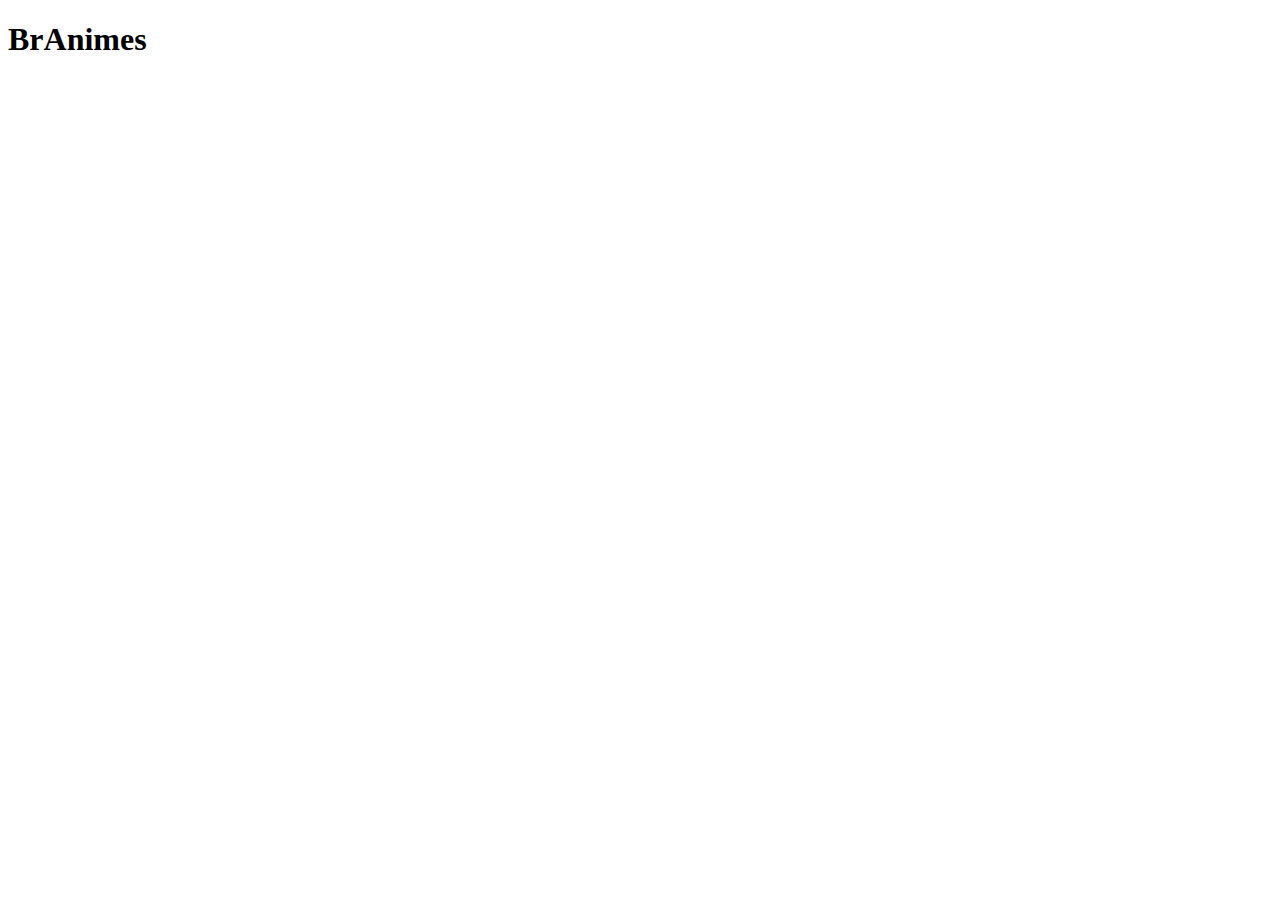
==== index.html @ fcfcb7d0 "Estrutura Básica" ====
<!DOCTYPE html>
<html>
<head>
    <meta charset="UTF-8">
    <meta name="viewport" content="width=device-width, initial-scale=1.0">
    <title>Document</title>
</head>
<body>

    <h1>BrAnimes</h1>
    
</body>
</html>
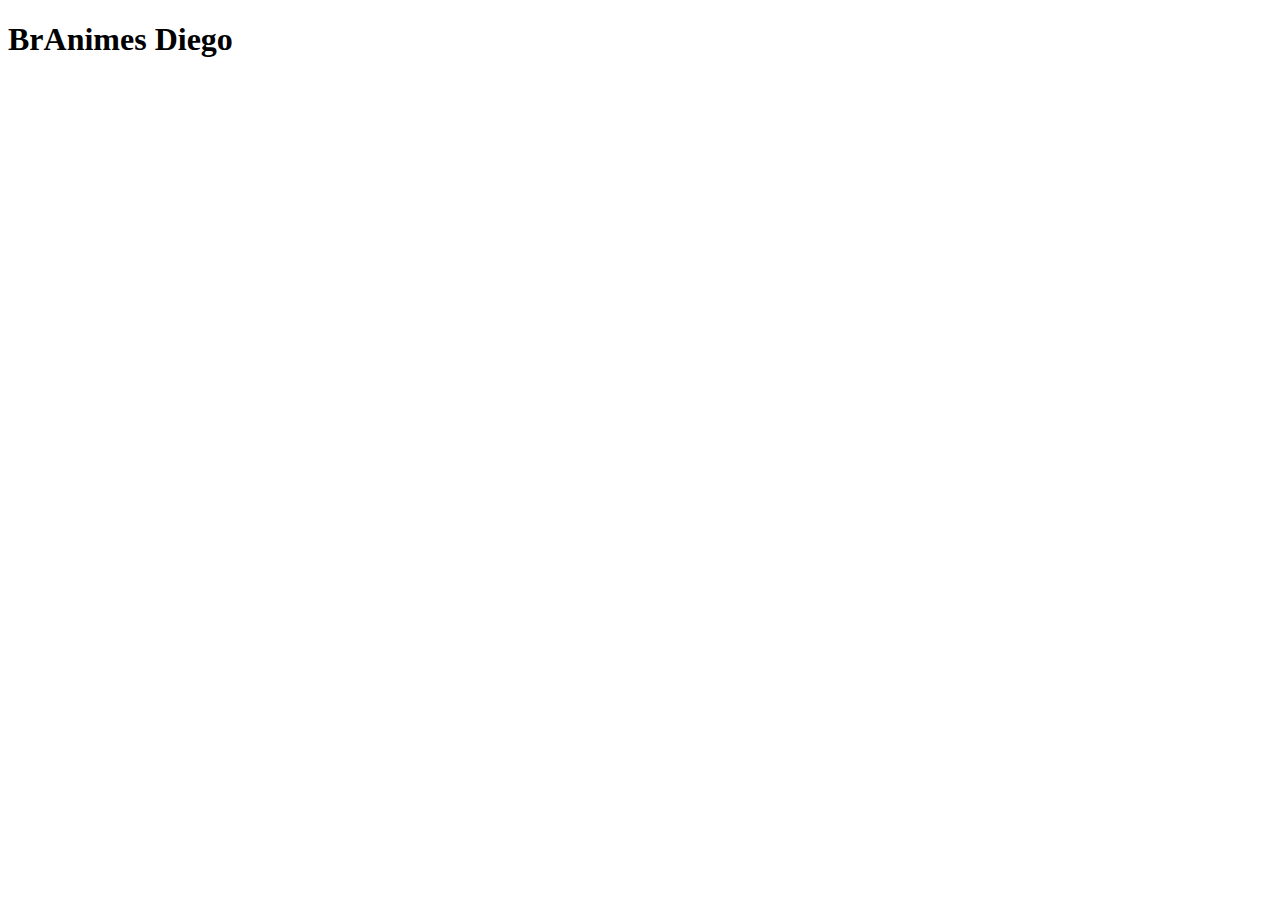
==== commit bc6bf646: "Alterei o titulo" ====
--- a/index.html
+++ b/index.html
@@ -7,7 +7,7 @@
 </head>
 <body>
 
-    <h1>BrAnimes</h1>
+    <h1>BrAnimes Diego</h1>
     
 </body>
 </html>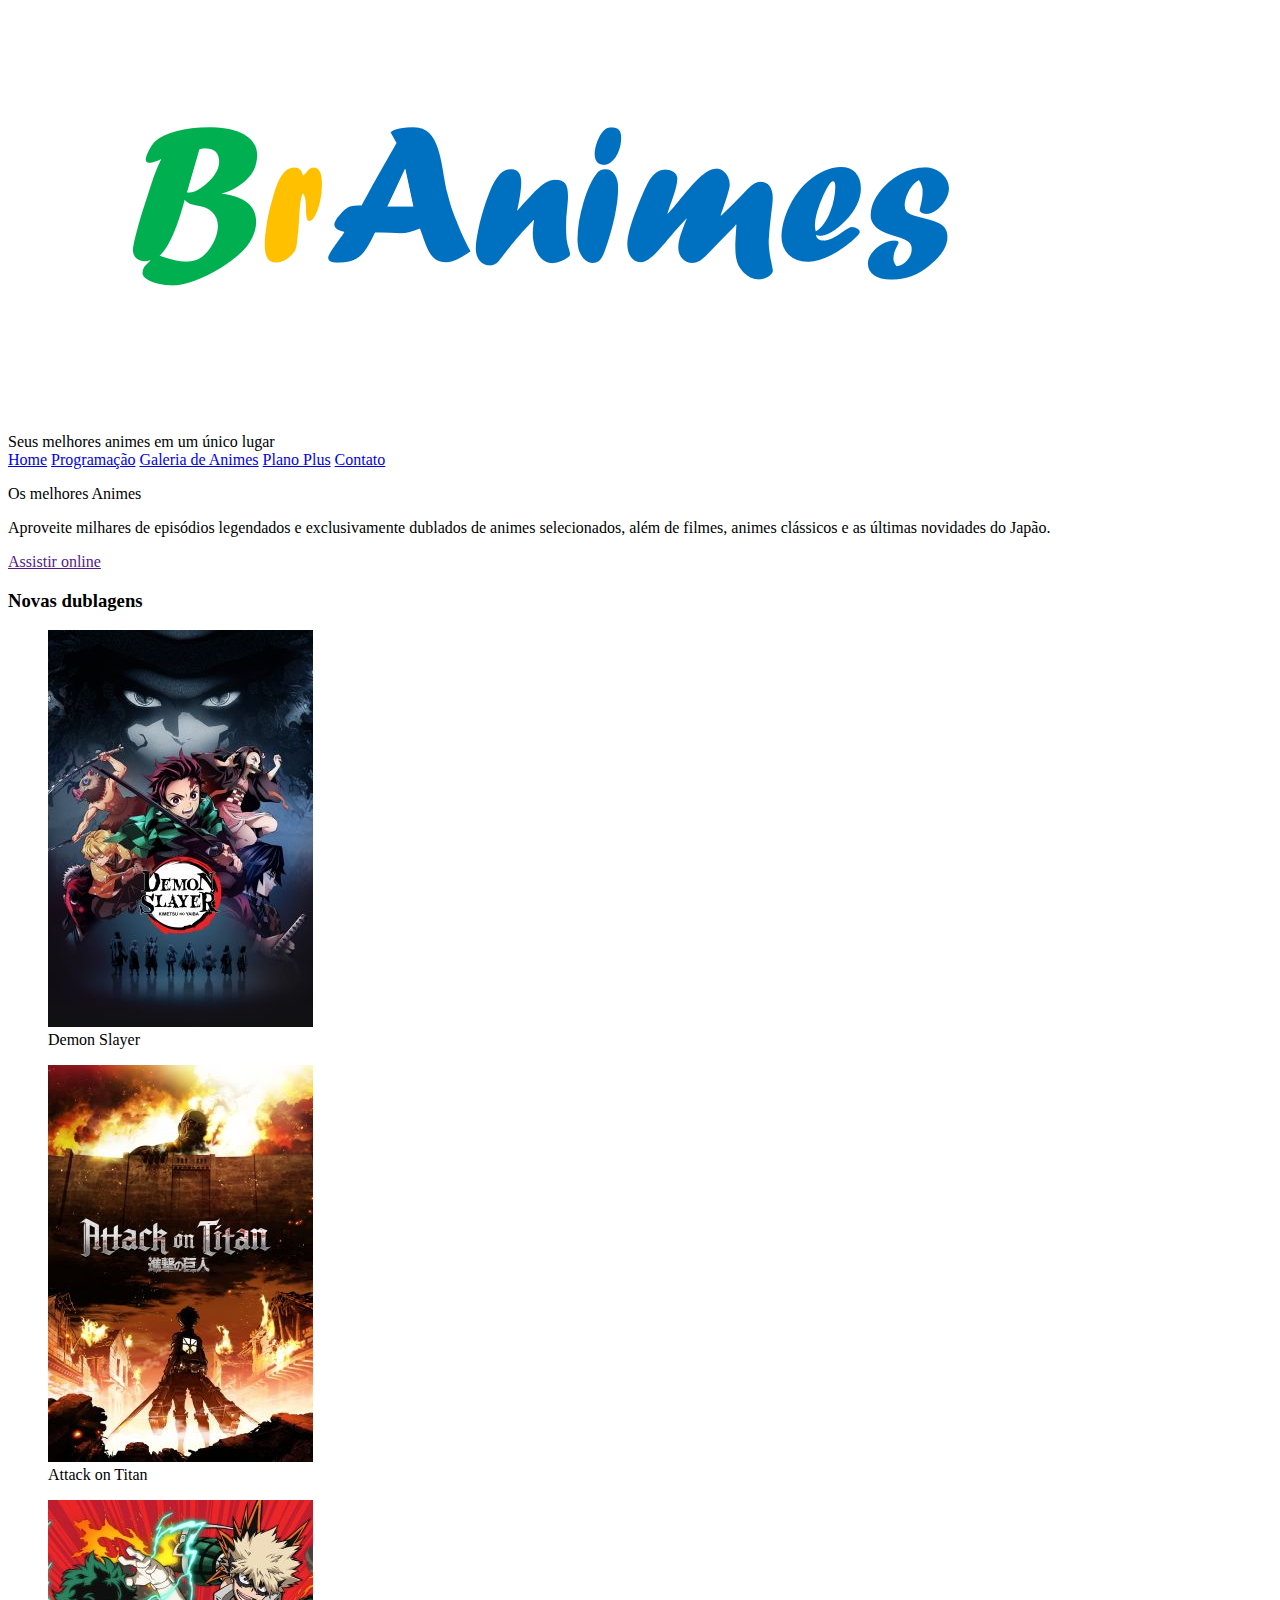
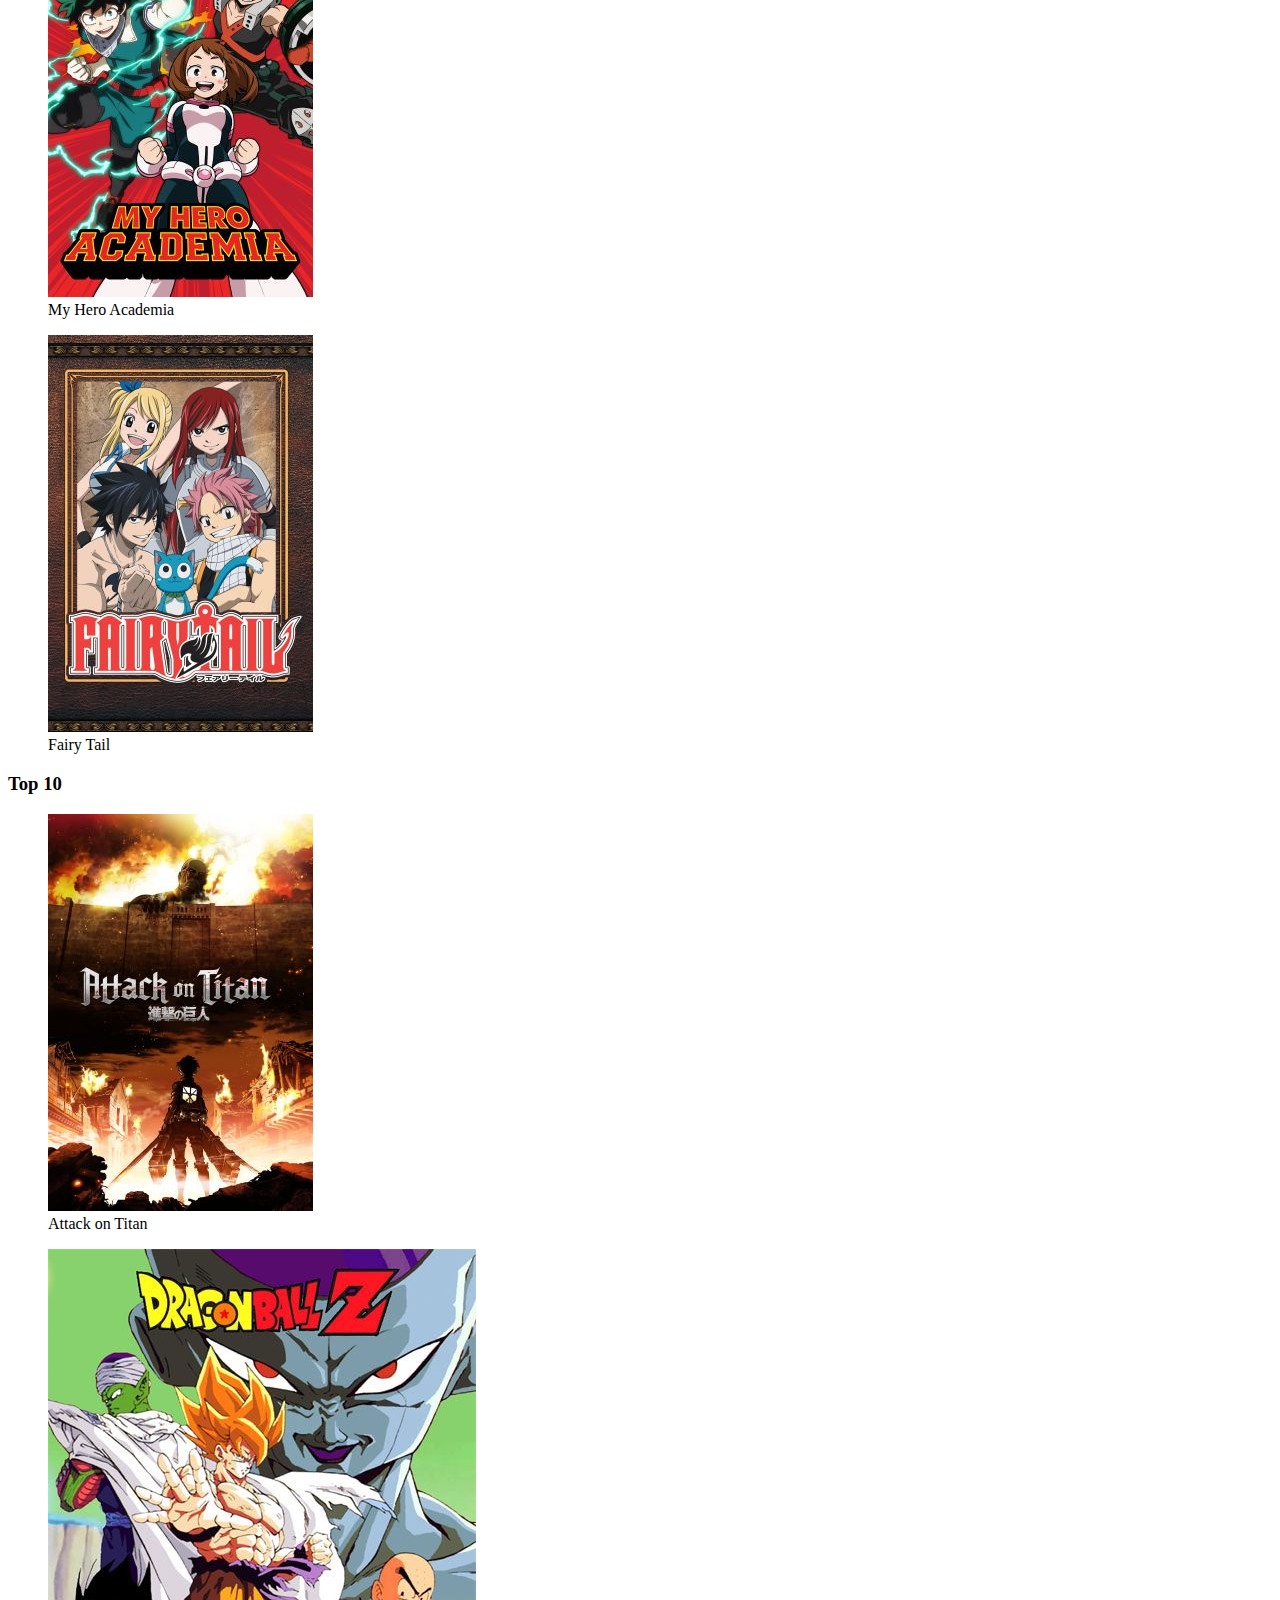
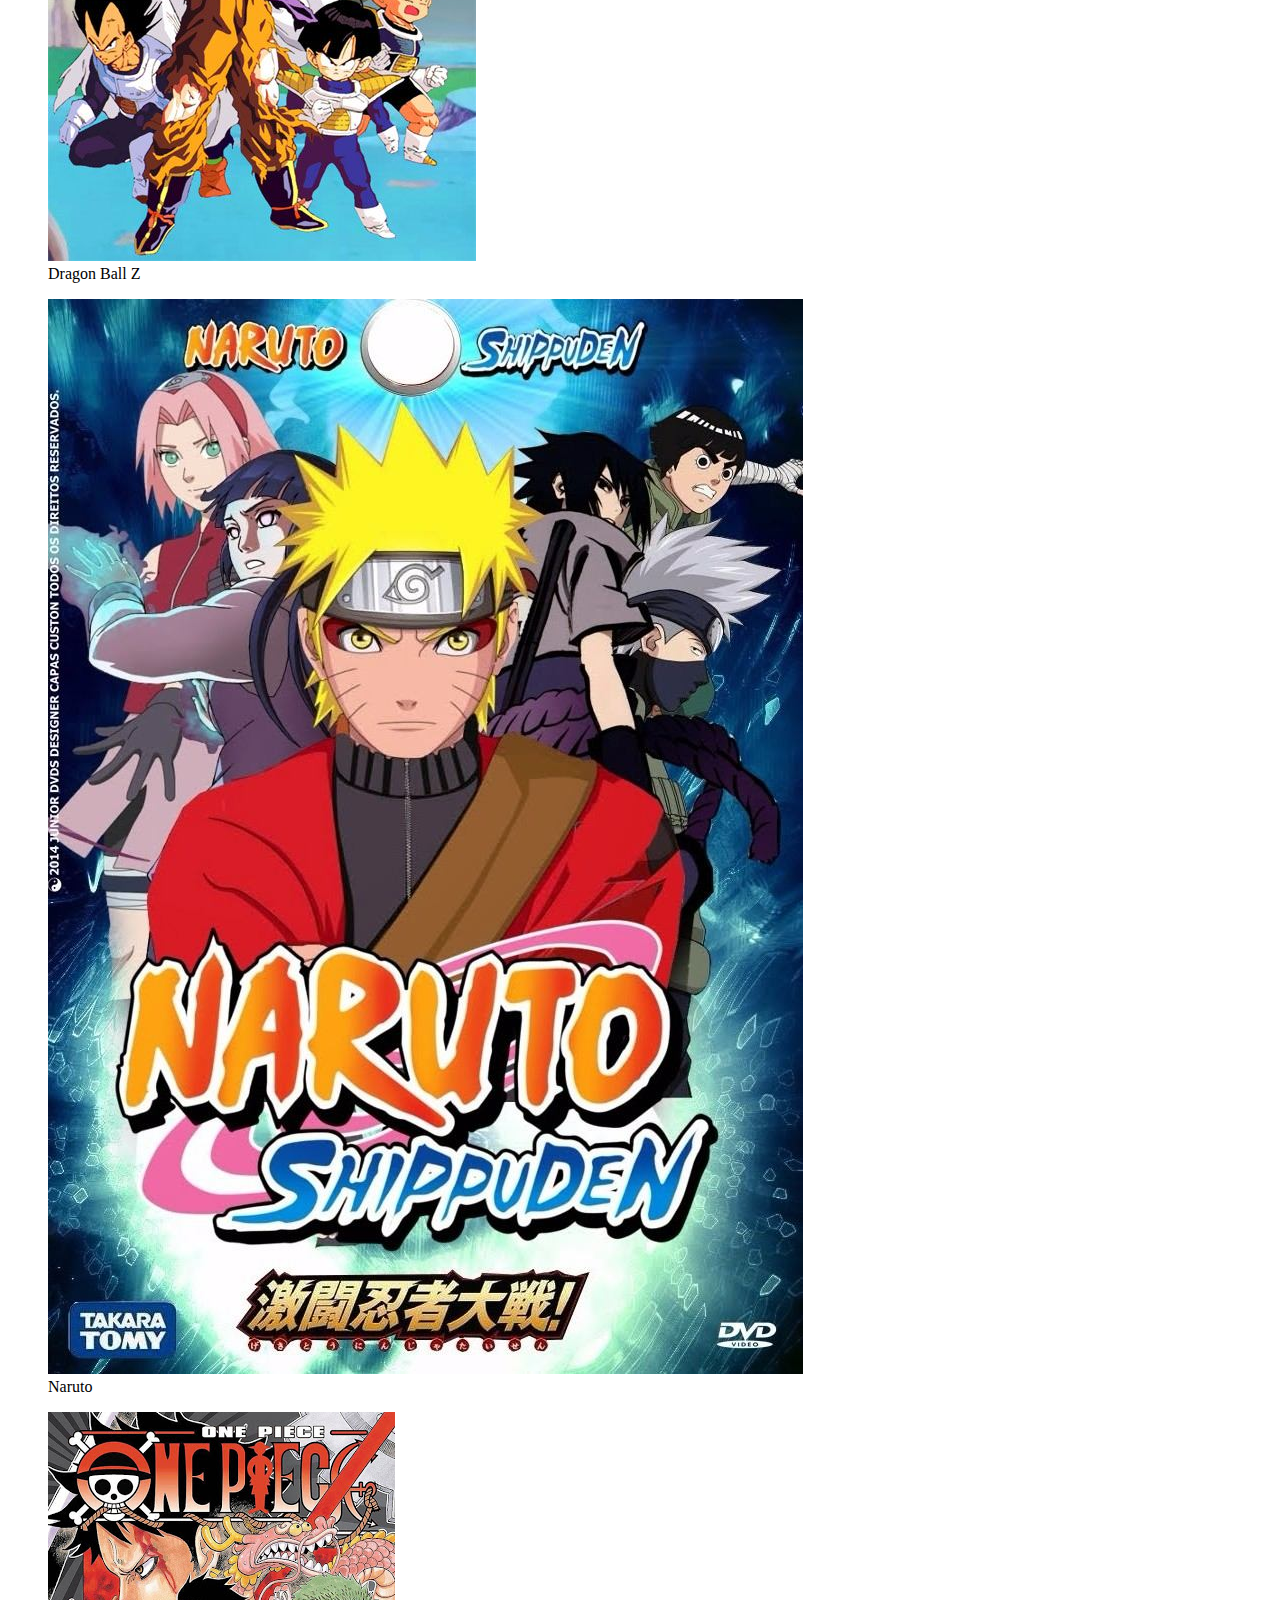
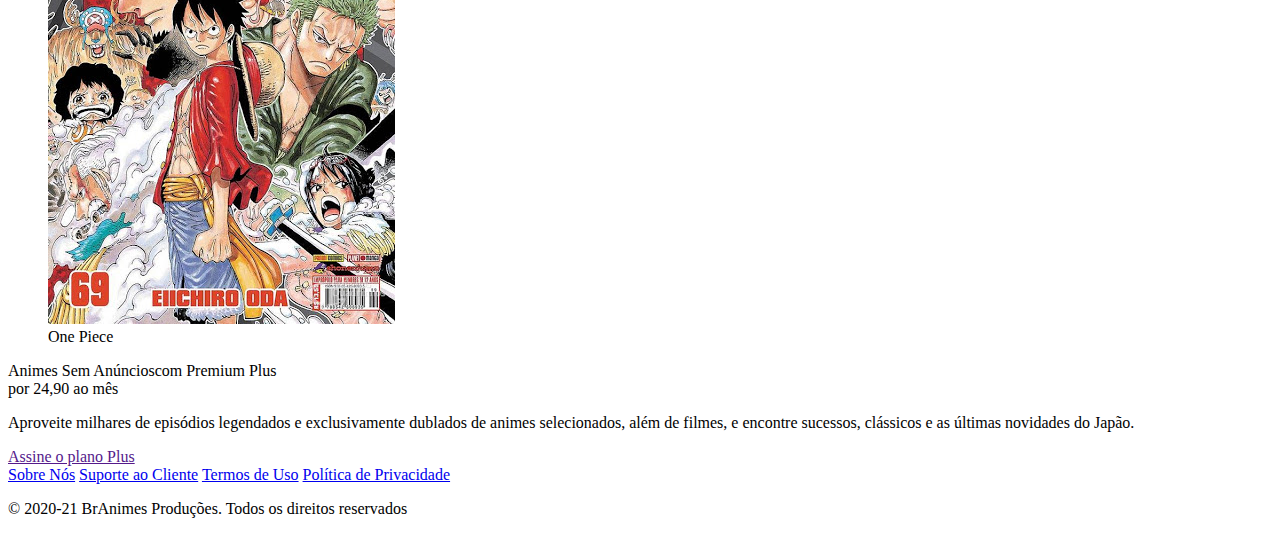
==== commit d3c808db: "Estrutura principal + index completa" ====
--- a/index.html
+++ b/index.html
@@ -3,11 +3,91 @@
 <head>
     <meta charset="UTF-8">
     <meta name="viewport" content="width=device-width, initial-scale=1.0">
-    <title>Document</title>
+    <title>BrAnimes</title>
+    <link rel="shortcut icon" href="imagens/icone.png" type="image/x-icon">
 </head>
 <body>
 
-    <h1>BrAnimes Diego</h1>
-    
+    <header>
+        <div>
+            <section>
+                <img src="imagens/logo.png">
+            </section>
+            <section>
+                Seus melhores animes em um único lugar
+            </section>
+            <nav>
+                <a href="index.html">Home</a>
+                <a href="programacao.html">Programação</a>
+                <a href="galeria.html">Galeria de Animes</a>
+                <a href="planos.html">Plano Plus</a>
+                <a href="contato.html">Contato</a>
+            </nav>
+        </div>
+    </header>
+    <main>
+        <section>
+            <p>Os melhores Animes</p>
+            <p>Aproveite milhares de episódios legendados e exclusivamente dublados de animes selecionados, além de filmes, animes clássicos e as últimas novidades do Japão.​</p>
+            <a href="">Assistir online</a>
+        </section>
+
+        <section>
+            <h3>Novas dublagens</h3>
+            <figure>
+                <img src="imagens/Demon Slayer.jpg">
+                <figcaption>Demon Slayer</figcaption>
+            </figure>
+            <figure>
+                <img src="imagens/AttackOnTitan.jpg">
+                <figcaption>Attack on Titan</figcaption>
+            </figure>
+            <figure>
+                <img src="imagens/My Hero Academia.jpg">
+                <figcaption>My Hero Academia</figcaption>
+            </figure>
+            <figure>
+                <img src="imagens/Fairy Tail.jpg">
+                <figcaption>Fairy Tail</figcaption>
+            </figure>
+        </section>
+        <section>
+            <h3>Top 10</h3>
+            <figure>
+                <img src="imagens/AttackOnTitan.jpg">
+                <figcaption>Attack on Titan</figcaption>
+            </figure>
+            <figure>
+                <img src="imagens/dragonballz.jpg">
+                <figcaption>Dragon Ball Z</figcaption>
+            </figure>
+            <figure>
+                <img src="imagens/naruto.jpg">
+                <figcaption>Naruto</figcaption>
+            </figure>
+            <figure>
+                <img src="imagens/onepiece.jpg">
+                <figcaption>One Piece</figcaption>
+            </figure>
+        </section>
+        <section>
+                <p>Animes Sem Anúncioscom Premium Plus​ <br>
+                    por 24,90 ao mês</p>
+                    <p>Aproveite milhares de episódios legendados e exclusivamente dublados de animes selecionados, além de filmes, e encontre sucessos, clássicos e as últimas novidades do Japão.
+                    </p>
+                    <a href="">Assine o plano Plus</a>
+        </section>
+    </main>
+    <footer>
+        <div>
+            <nav>
+                <a href="sobre.html">Sobre Nós</a>
+                <a href="suporte.html">Suporte ao Cliente</a>
+                <a href="termos.html">Termos de Uso</a>
+                <a href="politica.html">Política de Privacidade</a>
+            </nav>
+            <p>&copy; 2020-21 BrAnimes Produções. Todos os direitos reservados</p>
+        </div>
+    </footer>
 </body>
 </html>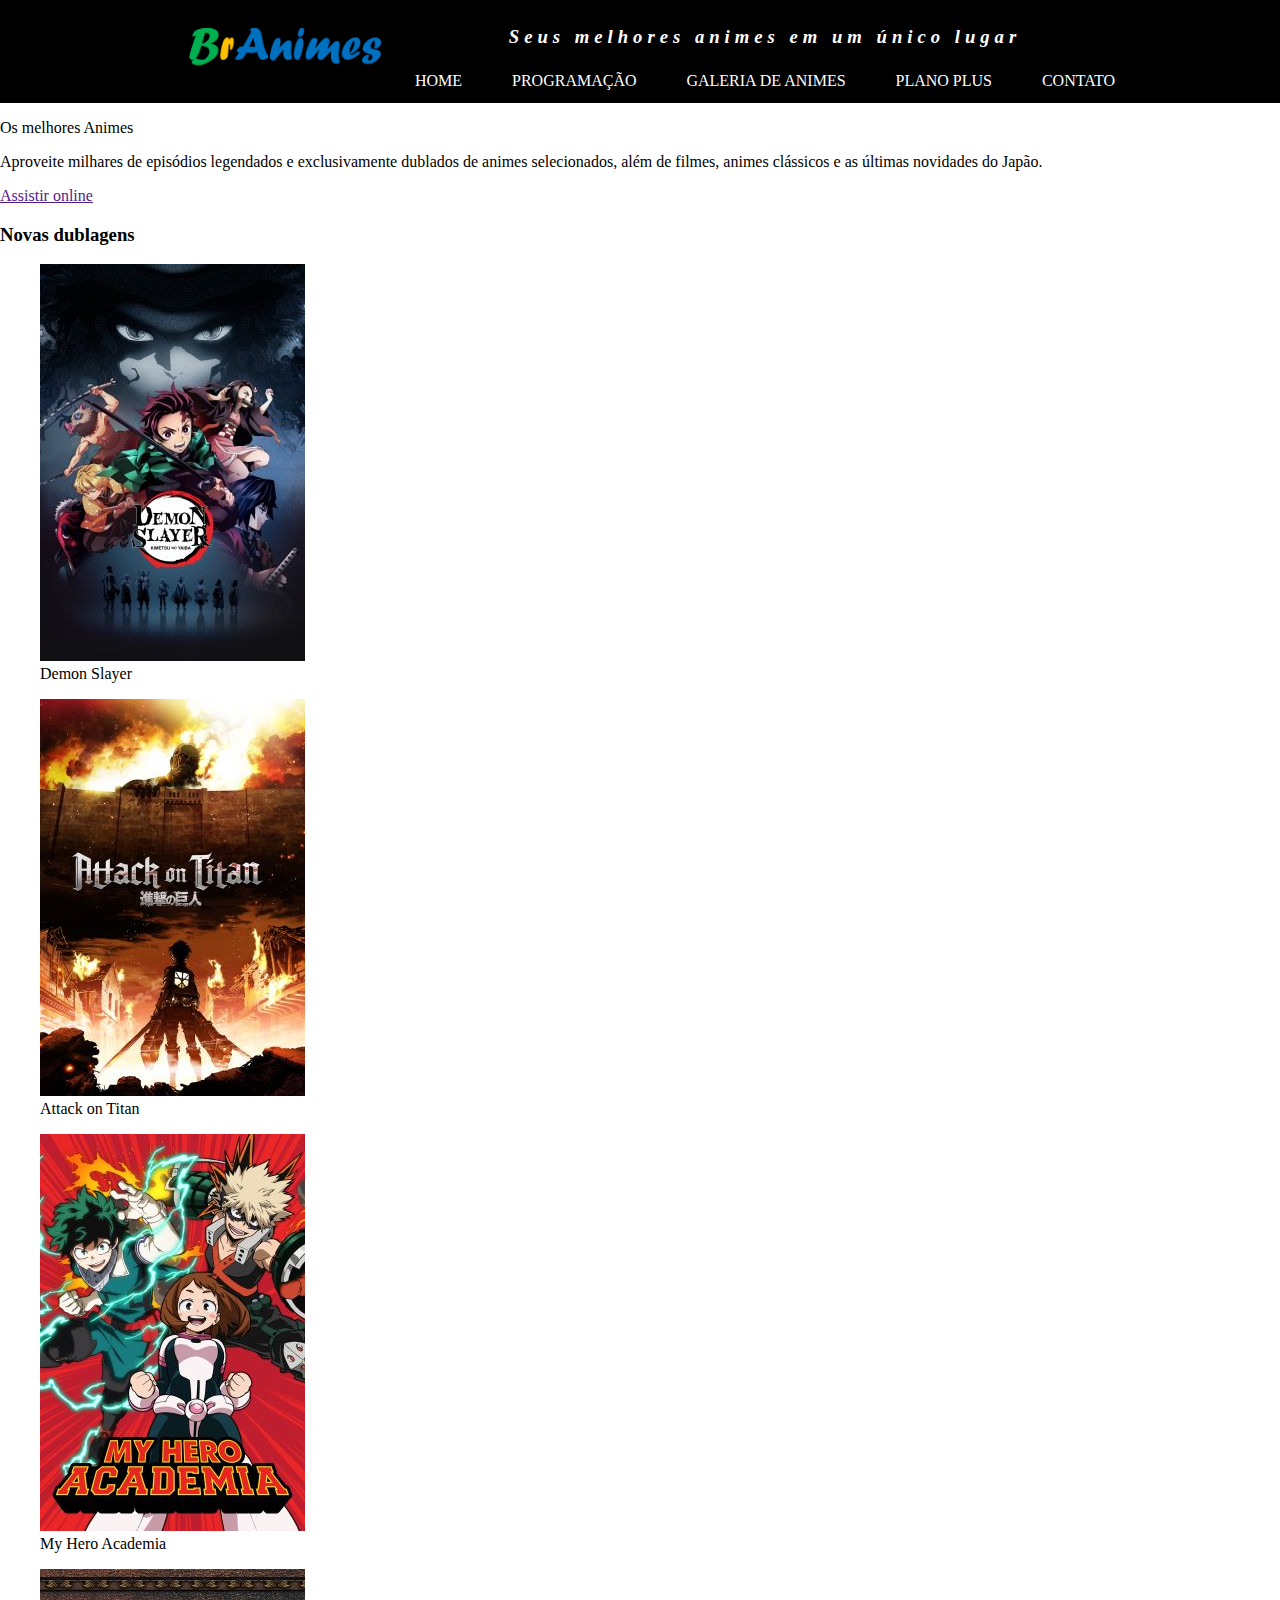
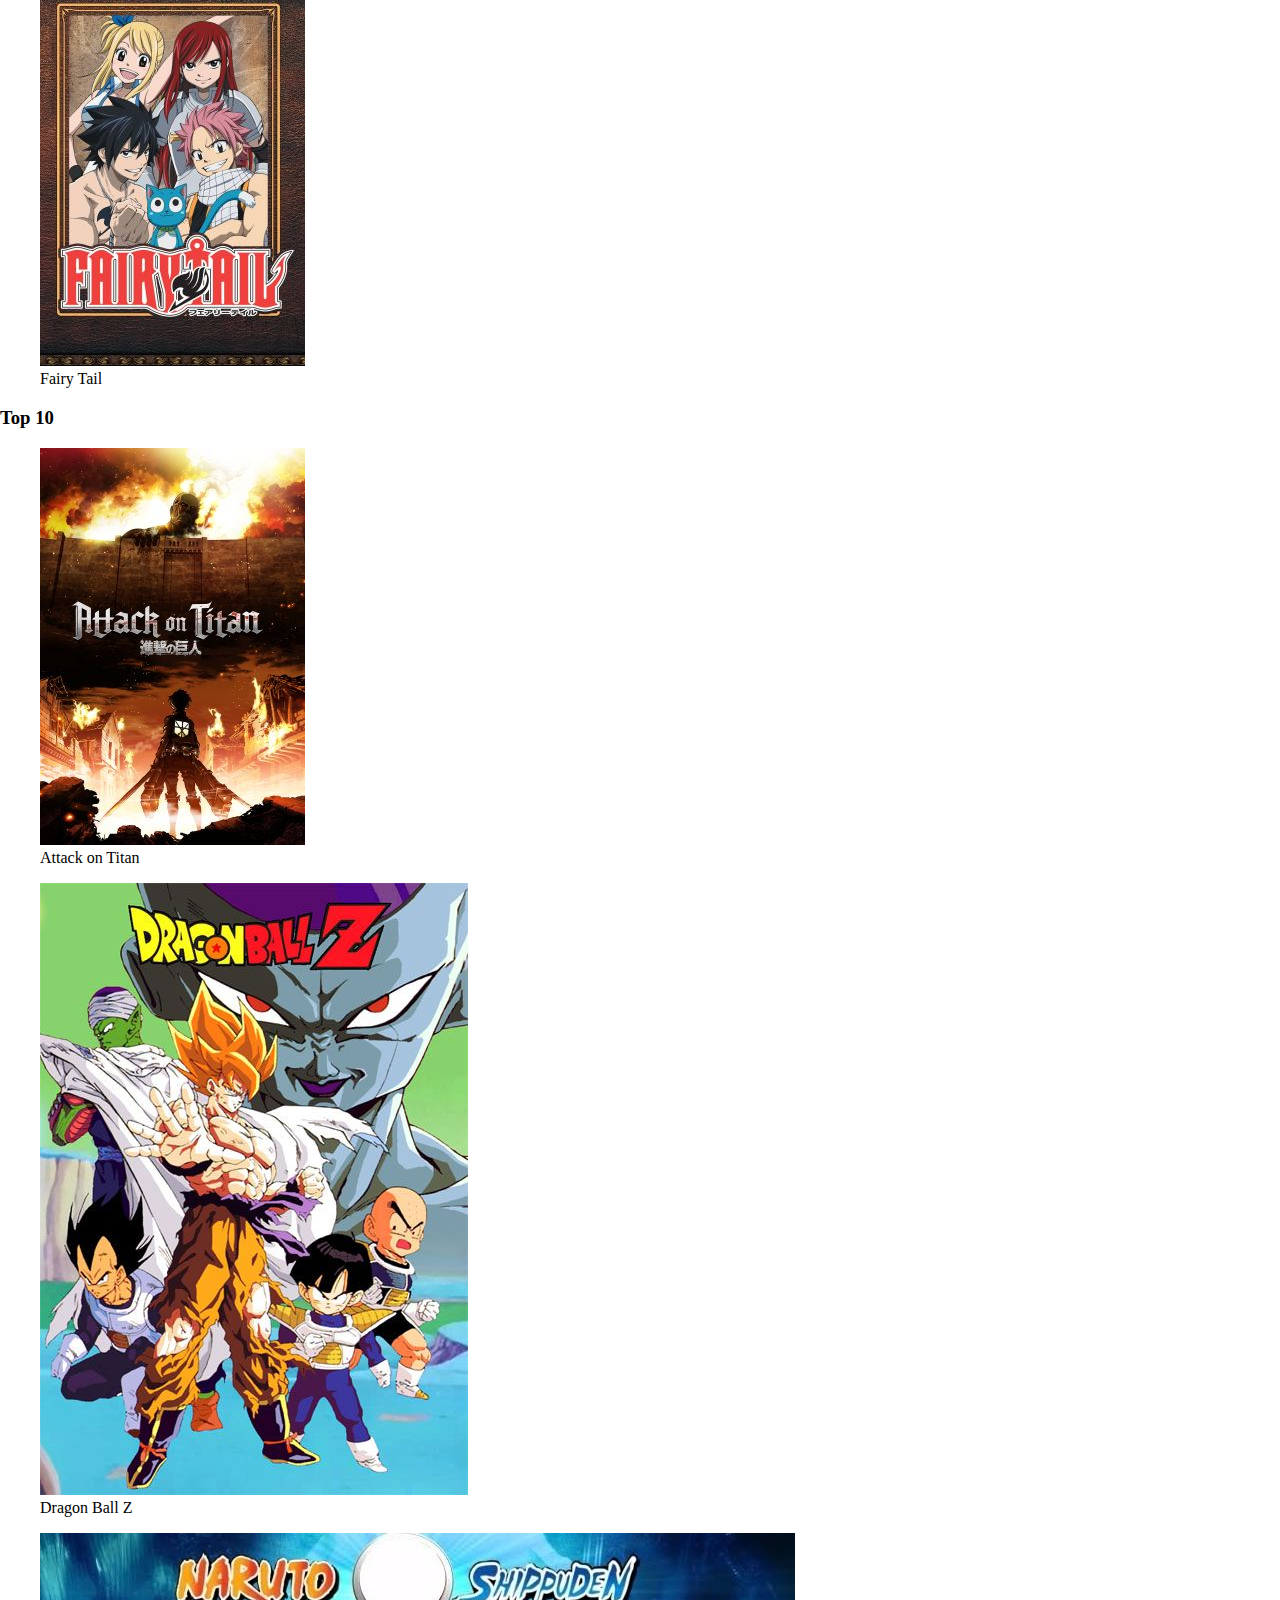
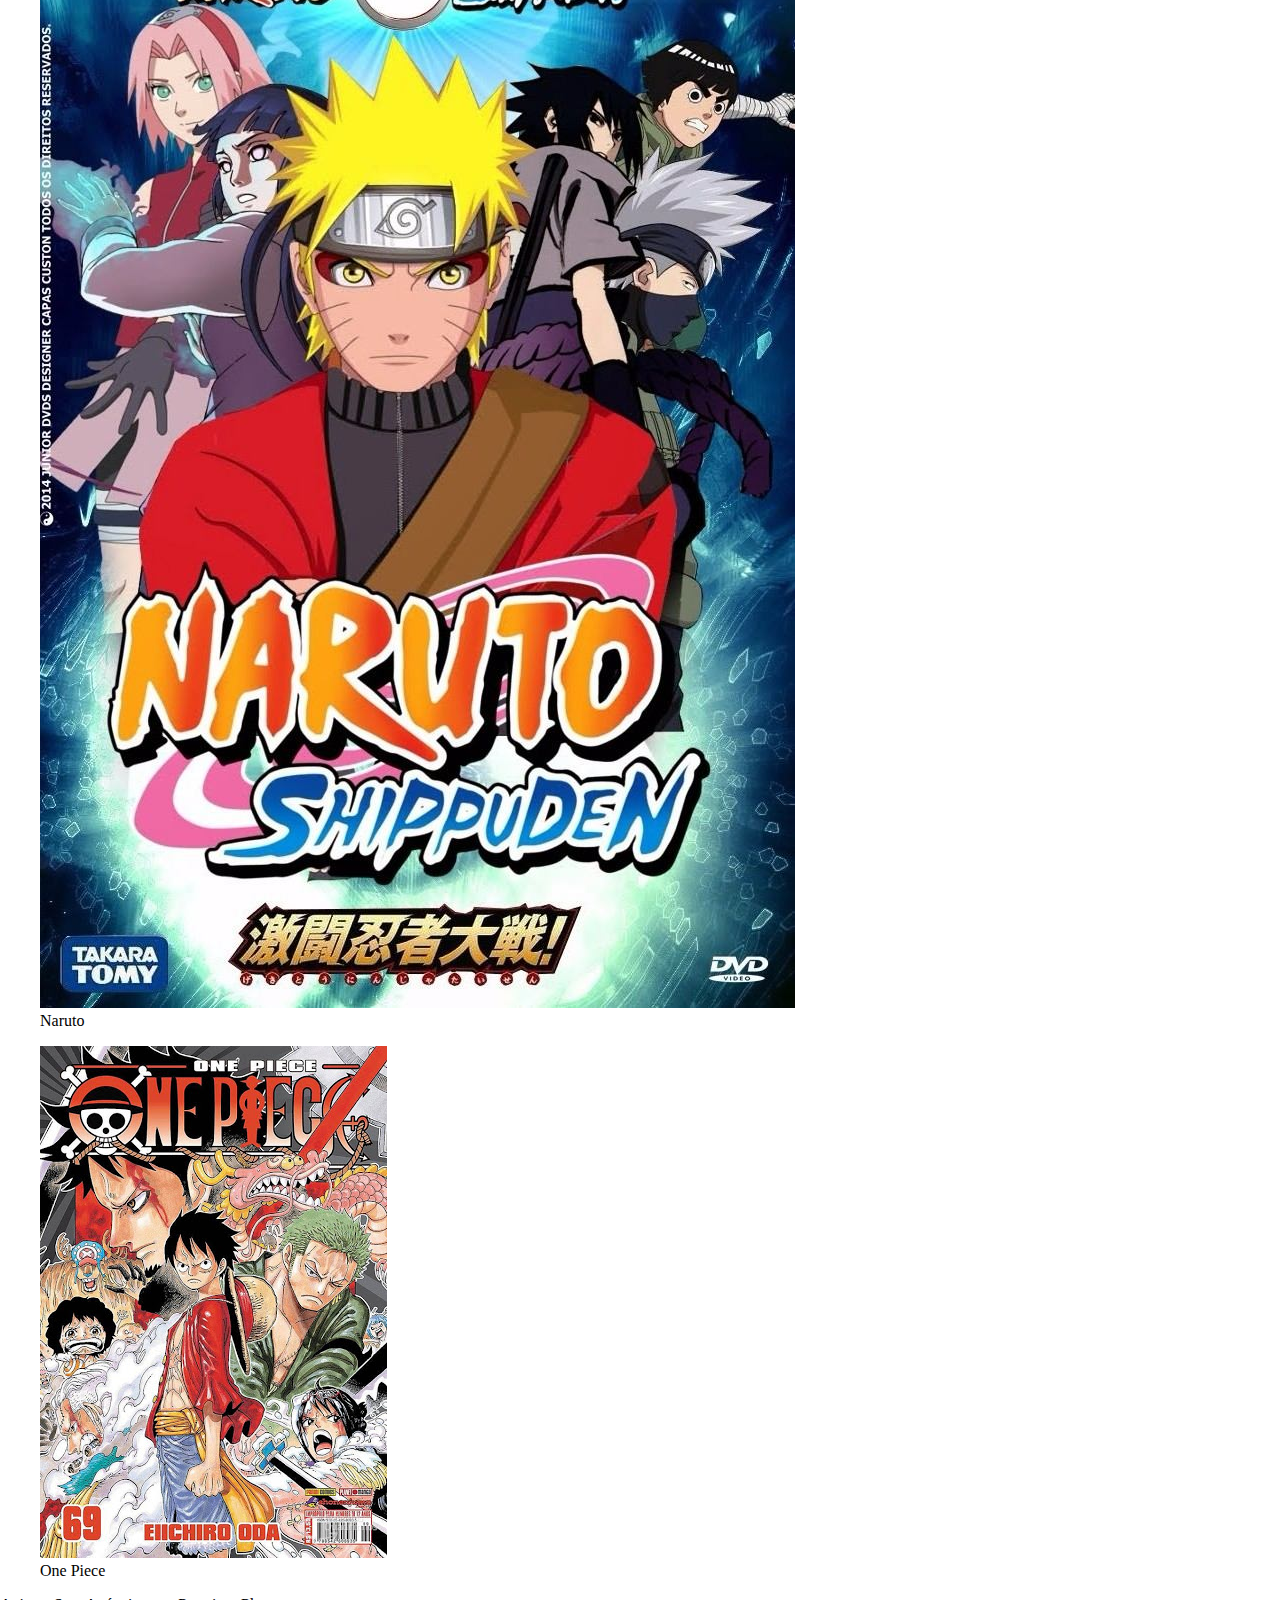
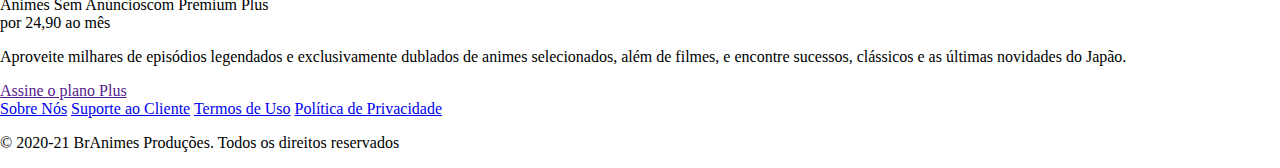
==== commit 60aac5cf: "css" ====
--- a/index.html
+++ b/index.html
@@ -5,17 +5,17 @@
     <meta name="viewport" content="width=device-width, initial-scale=1.0">
     <title>BrAnimes</title>
     <link rel="shortcut icon" href="imagens/icone.png" type="image/x-icon">
+    <link rel="stylesheet" href="css/estilo.css">
 </head>
 <body>
 
     <header>
-        <div>
-            <section>
+        <div class="container">
+            <section id="logo">
                 <img src="imagens/logo.png">
             </section>
-            <section>
-                Seus melhores animes em um único lugar
-            </section>
+            <section id="direita">
+                <p>Seus melhores animes em um único lugar</p>
             <nav>
                 <a href="index.html">Home</a>
                 <a href="programacao.html">Programação</a>
@@ -23,6 +23,7 @@
                 <a href="planos.html">Plano Plus</a>
                 <a href="contato.html">Contato</a>
             </nav>
+            </section>
         </div>
     </header>
     <main>
--- a/css/estilo.css
+++ b/css/estilo.css
@@ -0,0 +1,55 @@
+body{
+    margin: 0;
+}
+
+.container{
+    width: 960px;
+    margin: auto;
+}
+
+header{
+    background-color: #000000;
+    color: #ffffff;
+}
+
+header .container{
+    display: flex;
+    align-items: center;
+}
+
+#logo{
+    width: 250px;
+}
+
+#logo img{
+    width: 100%;
+}
+
+#direita{
+    flex-grow: 1;
+    text-align: center;
+}
+
+#direita p{
+    letter-spacing: 5px;
+    font-size: 14pt;
+    font-style: italic;
+    font-weight: bold;
+}
+
+header nav{
+    display: flex;
+    justify-content: space-between;
+}
+
+header nav a{
+    color: #ffffff;
+    text-decoration: none;
+    padding: 5px;
+    text-transform: uppercase;
+}
+
+header nav a:hover{
+    background-color: #ff0;
+    color: #000000;
+}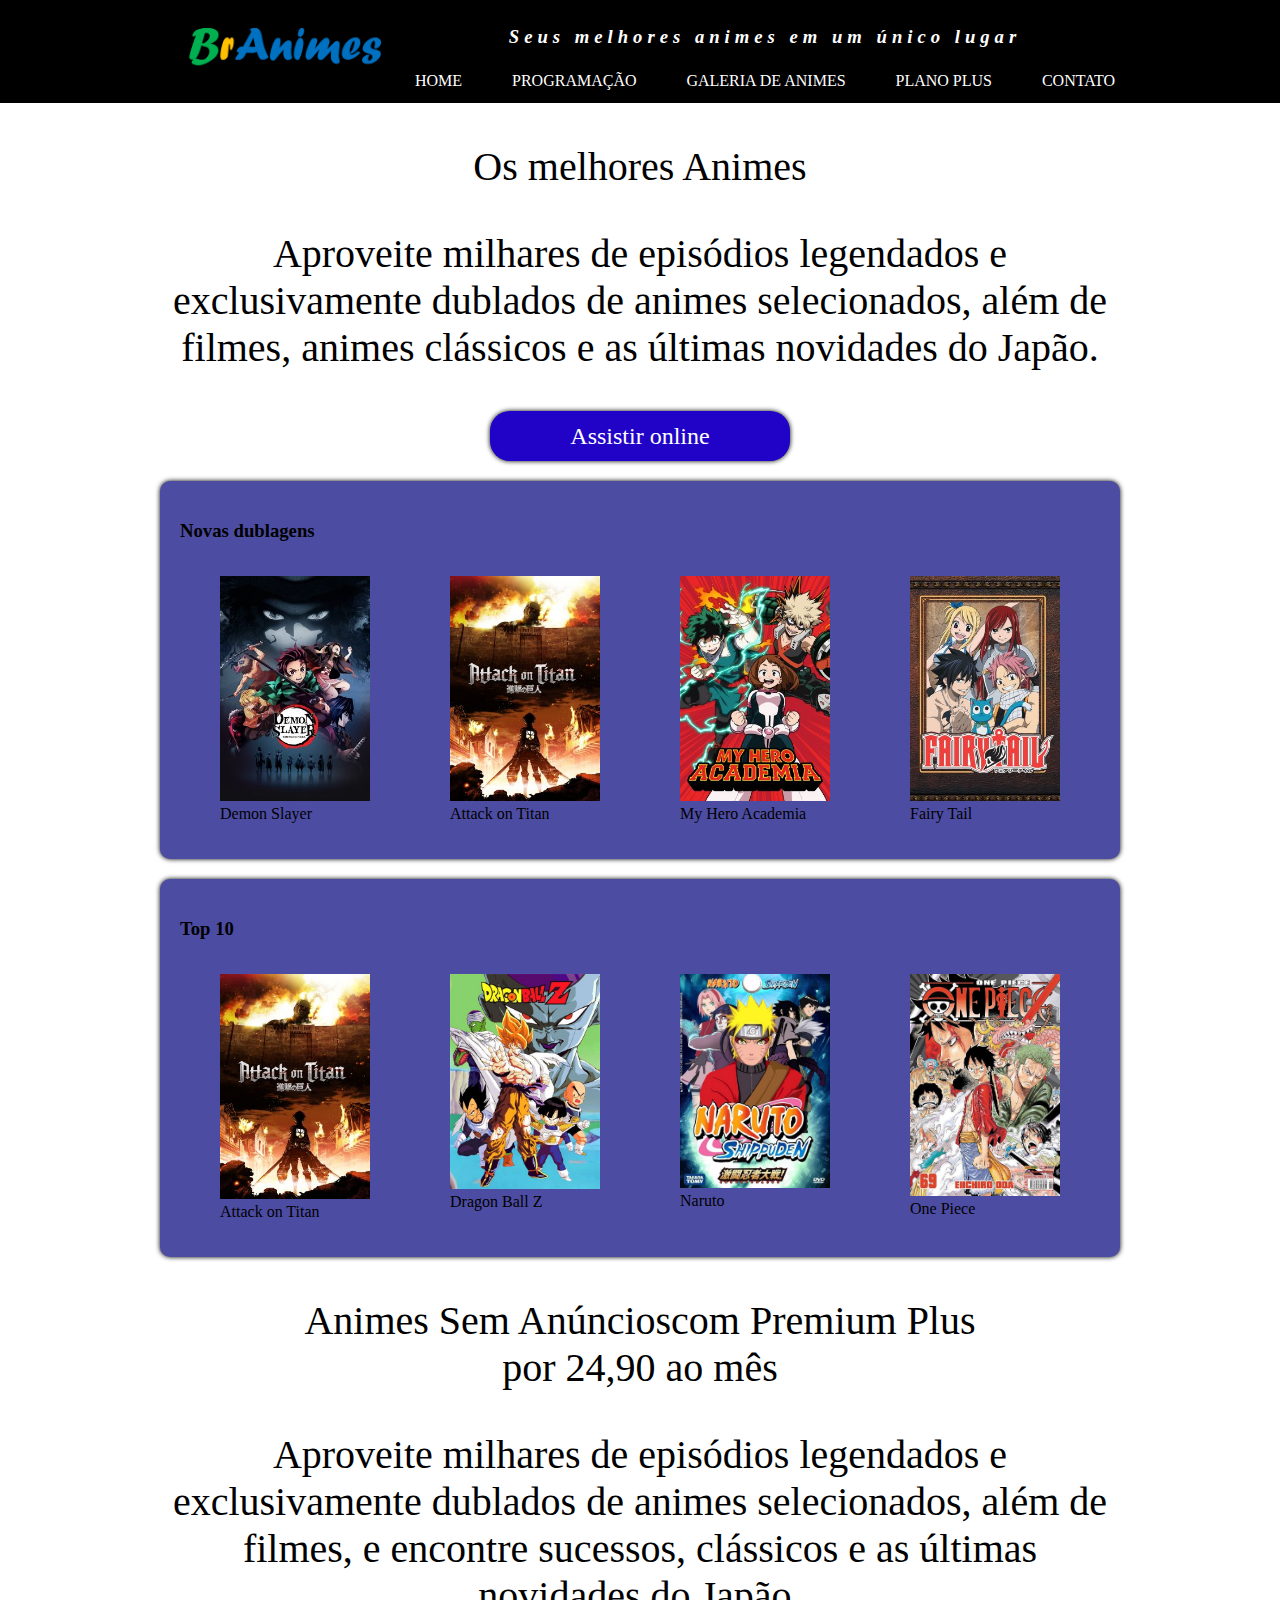
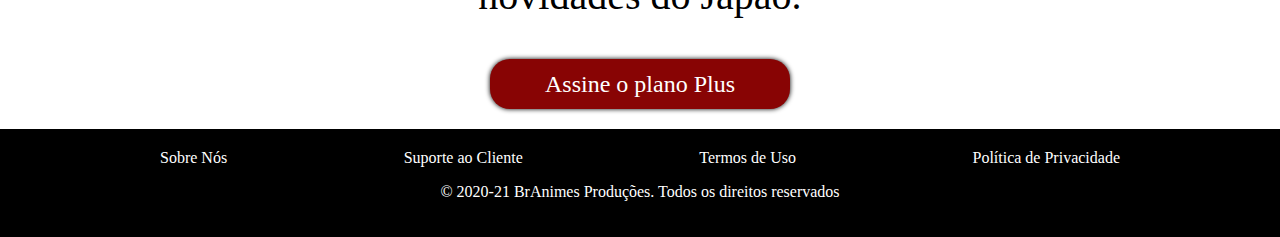
==== commit c3b42575: "Css index e programação" ====
--- a/index.html
+++ b/index.html
@@ -1,5 +1,6 @@
 <!DOCTYPE html>
 <html>
+
 <head>
     <meta charset="UTF-8">
     <meta name="viewport" content="width=device-width, initial-scale=1.0">
@@ -7,6 +8,7 @@
     <link rel="shortcut icon" href="imagens/icone.png" type="image/x-icon">
     <link rel="stylesheet" href="css/estilo.css">
 </head>
+
 <body>
 
     <header>
@@ -16,71 +18,79 @@
             </section>
             <section id="direita">
                 <p>Seus melhores animes em um único lugar</p>
-            <nav>
-                <a href="index.html">Home</a>
-                <a href="programacao.html">Programação</a>
-                <a href="galeria.html">Galeria de Animes</a>
-                <a href="planos.html">Plano Plus</a>
-                <a href="contato.html">Contato</a>
-            </nav>
+                <nav>
+                    <a href="index.html">Home</a>
+                    <a href="programacao.html">Programação</a>
+                    <a href="galeria.html">Galeria de Animes</a>
+                    <a href="planos.html">Plano Plus</a>
+                    <a href="contato.html">Contato</a>
+                </nav>
             </section>
         </div>
     </header>
     <main>
-        <section>
+
+        <section class="texto_banner">
             <p>Os melhores Animes</p>
-            <p>Aproveite milhares de episódios legendados e exclusivamente dublados de animes selecionados, além de filmes, animes clássicos e as últimas novidades do Japão.​</p>
-            <a href="">Assistir online</a>
+            <p>Aproveite milhares de episódios legendados e exclusivamente dublados de animes selecionados, além de
+                filmes, animes clássicos e as últimas novidades do Japão.​</p>
+            <a href="#" id="assistir">Assistir online</a>
         </section>
 
-        <section>
+        <section class="destaque">
             <h3>Novas dublagens</h3>
-            <figure>
-                <img src="imagens/Demon Slayer.jpg">
-                <figcaption>Demon Slayer</figcaption>
-            </figure>
-            <figure>
-                <img src="imagens/AttackOnTitan.jpg">
-                <figcaption>Attack on Titan</figcaption>
-            </figure>
-            <figure>
-                <img src="imagens/My Hero Academia.jpg">
-                <figcaption>My Hero Academia</figcaption>
-            </figure>
-            <figure>
-                <img src="imagens/Fairy Tail.jpg">
-                <figcaption>Fairy Tail</figcaption>
-            </figure>
+            <div>
+                <figure>
+                    <img src="imagens/Demon Slayer.jpg">
+                    <figcaption>Demon Slayer</figcaption>
+                </figure>
+                <figure>
+                    <img src="imagens/AttackOnTitan.jpg">
+                    <figcaption>Attack on Titan</figcaption>
+                </figure>
+                <figure>
+                    <img src="imagens/My Hero Academia.jpg">
+                    <figcaption>My Hero Academia</figcaption>
+                </figure>
+                <figure>
+                    <img src="imagens/Fairy Tail.jpg">
+                    <figcaption>Fairy Tail</figcaption>
+                </figure>
+            </div>
         </section>
-        <section>
+        
+        <section class="destaque">
             <h3>Top 10</h3>
-            <figure>
-                <img src="imagens/AttackOnTitan.jpg">
-                <figcaption>Attack on Titan</figcaption>
-            </figure>
-            <figure>
-                <img src="imagens/dragonballz.jpg">
-                <figcaption>Dragon Ball Z</figcaption>
-            </figure>
-            <figure>
-                <img src="imagens/naruto.jpg">
-                <figcaption>Naruto</figcaption>
-            </figure>
-            <figure>
-                <img src="imagens/onepiece.jpg">
-                <figcaption>One Piece</figcaption>
-            </figure>
+            <div>
+                <figure>
+                    <img src="imagens/AttackOnTitan.jpg">
+                    <figcaption>Attack on Titan</figcaption>
+                </figure>
+                <figure>
+                    <img src="imagens/dragonballz.jpg">
+                    <figcaption>Dragon Ball Z</figcaption>
+                </figure>
+                <figure>
+                    <img src="imagens/naruto.jpg">
+                    <figcaption>Naruto</figcaption>
+                </figure>
+                <figure>
+                    <img src="imagens/onepiece.jpg">
+                    <figcaption>One Piece</figcaption>
+                </figure>
+            </div>
         </section>
-        <section>
-                <p>Animes Sem Anúncioscom Premium Plus​ <br>
-                    por 24,90 ao mês</p>
-                    <p>Aproveite milhares de episódios legendados e exclusivamente dublados de animes selecionados, além de filmes, e encontre sucessos, clássicos e as últimas novidades do Japão.
-                    </p>
-                    <a href="">Assine o plano Plus</a>
+        <section class="texto_banner">
+            <p>Animes Sem Anúncioscom Premium Plus​ <br>
+                por 24,90 ao mês</p>
+            <p>Aproveite milhares de episódios legendados e exclusivamente dublados de animes selecionados, além de
+                filmes, e encontre sucessos, clássicos e as últimas novidades do Japão.
+            </p>
+            <a href="#" id="assinar">Assine o plano Plus</a>
         </section>
     </main>
     <footer>
-        <div>
+        <div class="container">
             <nav>
                 <a href="sobre.html">Sobre Nós</a>
                 <a href="suporte.html">Suporte ao Cliente</a>
@@ -91,4 +101,5 @@
         </div>
     </footer>
 </body>
+
 </html>--- a/css/estilo.css
+++ b/css/estilo.css
@@ -1,55 +1,159 @@
 body{
-    margin: 0;
+    margin: 0; /** coloca margem, e tbm coloca espaço entre um elemento e outro **/
 }
 
 .container{
-    width: 960px;
-    margin: auto;
+    width: 960px; /** define o tamanho da caixa na horizontal **/
+    margin: auto; /** centraliza no meio **/
 }
 
 header{
-    background-color: #000000;
+    background-color: #000000; /** define a cor de fundo **/
     color: #ffffff;
 }
 
 header .container{
-    display: flex;
-    align-items: center;
+    display: flex; /** coloca os itens lado a lado **/
+    align-items: center; /** alinha na vertical **/
 }
 
 #logo{
-    width: 250px;
+    width: 250px; /** definiu o tamnaho da caixa logo **/
 }
 
 #logo img{
-    width: 100%;
+    width: 100%; /** colocou pra imagem usar 100% da caixa logo **/
 }
 
 #direita{
-    flex-grow: 1;
-    text-align: center;
+    flex-grow: 1; /** fex a caixa usar todo o tamanho que sobrou. serve tbm para Definir a largura do elemento em relação aos outros elementos do mesmo container  **/
+    text-align: center; /** Centraliza o texto **/
 }
 
 #direita p{
-    letter-spacing: 5px;
+    letter-spacing: 5px; /** aumentou o espaço entre as letras **/
     font-size: 14pt;
-    font-style: italic;
-    font-weight: bold;
+    font-style: italic; /** deixou italico **/
+    font-weight: bold; /** deixou negrito **/
 }
 
 header nav{
     display: flex;
-    justify-content: space-between;
+    justify-content: space-between; /** colocou espaço entre os links **/
 }
 
 header nav a{
     color: #ffffff;
-    text-decoration: none;
-    padding: 5px;
-    text-transform: uppercase;
+    text-decoration: none; /** tirou o sublinhado do texto **/
+    padding: 5px; /** deixou espaço entre as bordas da caixa e os links **/
+    text-transform: uppercase; /** deixou tudo em maiúsculo **/ 
 }
 
 header nav a:hover{
     background-color: #ff0;
-    color: #000000;
-}+    color: #000;
+}
+
+footer{
+    background-color: #000000;
+    color: #ffffff;
+    text-align: center;
+    padding: 20px; /** deixou espaço entre as bordas da caixa e os textos **/
+}
+
+footer nav{
+    display: flex;
+    justify-content: space-between; /** se fosse space-around colocava espaço antes e depois de cada um **/
+}
+
+footer nav a{
+    text-decoration: none;
+    color: #ffffff;
+}
+
+footer nav a:hover{
+    color: #ff0;
+    text-decoration: underline overline; /** colocou uma linha em cima e embaixo de cada link **/
+}
+
+main{
+    width: 960px; /** definiu o tamanho da pagina na horizontal **/
+    margin: auto; /** margem alinhada na horizontal **/
+    min-height: 500px; /** tamanho mínimo do main na vertical **/
+}
+
+main h1{
+    text-align: center;
+}
+
+.texto_banner{
+    font-size: 30pt;
+    text-align: center;
+    margin: 20px 0px; /** 20px foi em cima e embaixo e 0px foi esquerda e direita **/
+}
+
+#assistir, #assinar{
+    text-decoration: none;
+    width: 300px;
+    height: 50px;
+    color: #ffffff;
+    display: block; /** transformou o link num bloco 'botão'. dando uma largura maior entre o texto e a caixa. **/
+    font-size: 18pt;
+    margin: auto; /** deixou toda a caixa 'botão' no meio da página. **/
+    line-height: 50px; /** alinhou o texto do link 'botão' no meio da vertical.  **/
+    border-radius: 20px; /** arredondou os cantos do 'botão' deixando a borda arredondada.  **/
+    box-shadow: 0px 0px 5px #000000; /** colocou sombra no 'botão' **/
+}
+
+#assistir{
+    background-color: #2003c7;
+}
+
+#assinar{
+    background-color: #880404;
+}
+
+.destaque{
+    background-color: #4d4ca3; /** fundo **/
+    margin-top: 20px; /** margem em cima **/
+    margin-bottom: 20px; /** margem em baixo **/
+    padding: 20px; /** espaçamento dentro da caixa **/
+    border-radius: 10px; /** arrendodou as bordas da caixa **/
+    box-shadow: 0px 0px 5px #000; /** sombreou as bordas da caixa **/
+}
+
+.destaque div{
+    display: flex;
+/** overflow: auto >>>>> colocaria uma barra de rolagem **/
+}
+
+.destaque figure img{
+    width: 150px; /** definiu o tamanho das figuras **/
+}
+
+.programacao{
+    display: flex; /** colocou os elementos lado a lado **/
+    flex-wrap: wrap; /** quebra de linha automático se não tiver espaço **/
+}
+.programacao h3{
+    width: 100%; /** fez que a linha ficasse inteira para o título h3. **/
+}
+
+.programacao article img{
+    width: 150px; /** colocou as imagens todas com 150px de tamanho **/
+}
+
+.programacao article{
+    width: 50%; /** dividiu a tela em 2 deixando cada artigo com 50% da tela na horizontal. **/
+    display: flex; /** deixou o titulo do desenho e as estrelas ao lado da imagem  **/
+    padding: 10px; /** deu espaçamento ao redor das imagens **/
+    box-sizing: border-box; /** trava o conteúdo para o tamanho 50% **/
+    /** box-sizing é ligado com o padding, width heigth e o border. **/
+}
+
+.programacao article section{
+    padding: 30px; /** aumentou o espaçamento ao redor do titulo e das estrelas. afastando da imagem **/
+}
+
+
+
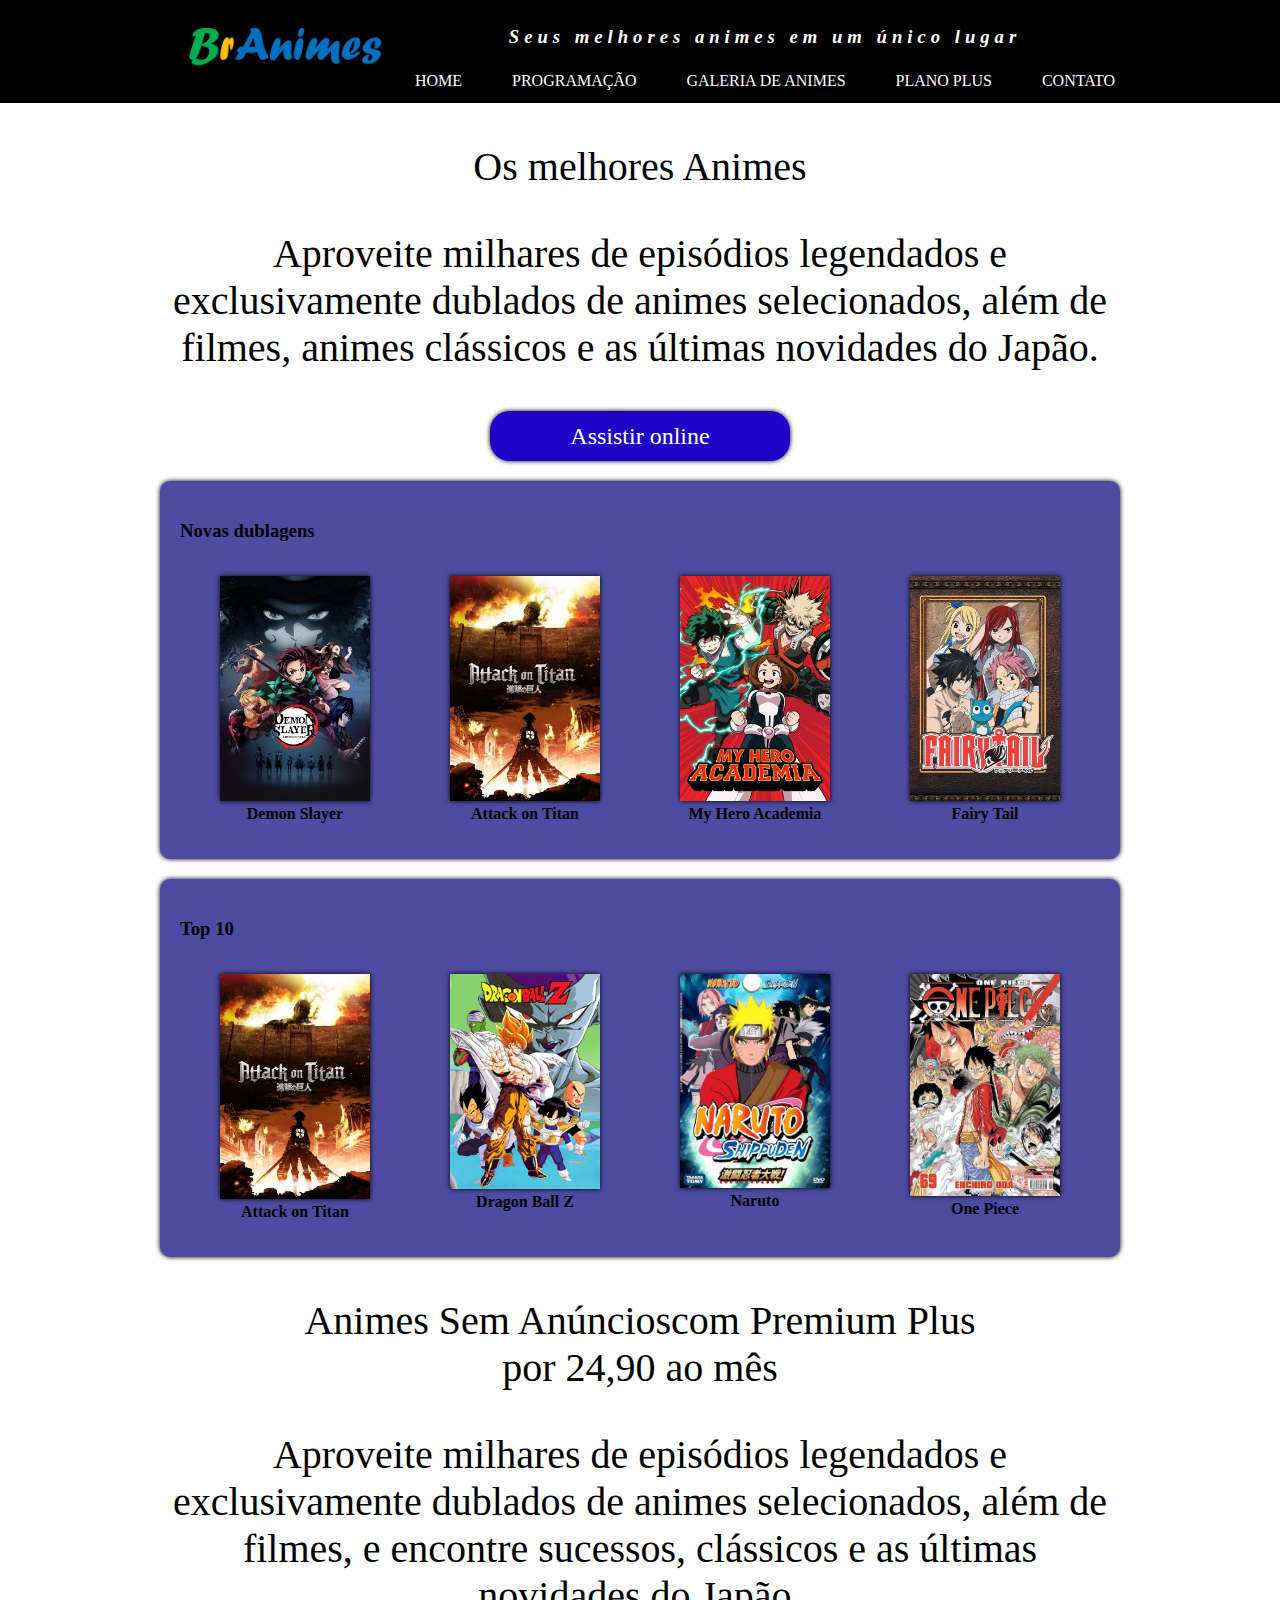
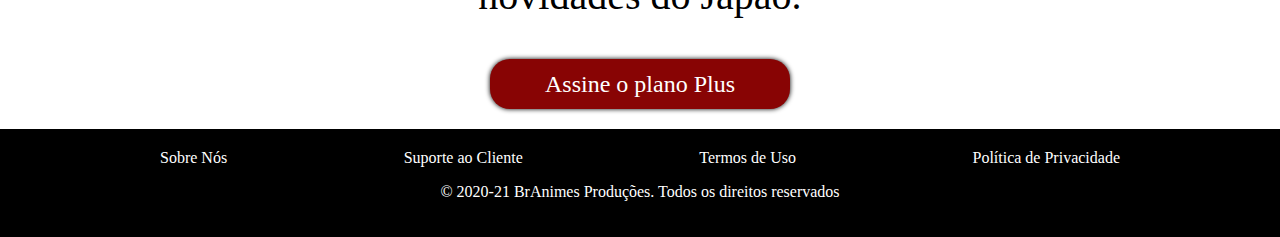
==== commit 6748c201: "paginas finalizadas" ====
--- a/index.html
+++ b/index.html
@@ -12,7 +12,7 @@
 <body>
 
     <header>
-        <div class="container">
+        <div class="container"> <!-- tag div quebra linha em cima e embaixo -->
             <section id="logo">
                 <img src="imagens/logo.png">
             </section>
--- a/css/estilo.css
+++ b/css/estilo.css
@@ -129,6 +129,12 @@
 
 .destaque figure img{
     width: 150px; /** definiu o tamanho das figuras **/
+    box-shadow: 0px 0px 5px #000; /** colocou sombra nas imagens **/
+}
+
+.destaque figcaption{
+    font-weight: bold;
+    text-align: center;
 }
 
 .programacao{
@@ -155,5 +161,65 @@
     padding: 30px; /** aumentou o espaçamento ao redor do titulo e das estrelas. afastando da imagem **/
 }
 
-
-
+#destaque_plus{
+    display: flex; /** colocou as imagens lado a lado **/
+}
+
+#destaque_plus p{
+    text-align: center; /** alinhou os texto centralizados **/
+}
+
+.planos{
+    width: 300px; /** definiu o tamanho da caixa section **/
+    text-align: center; /** alinhou o texto centralizado **/
+    margin: 20px auto; /** colocou espaço entre cima e baixo e deixou centralizado na horizontal**/
+    border: 2px solid #15bd2c; /** desenhou a borda **/
+    border-radius: 50px; /** arrendondou os cantos da caixa **/
+    padding: 50px; /** deu espaço dentro da caixa **/
+}
+
+.planos ul{
+    text-align: left; /** alinhou o texto da lista na esquerda **/
+}
+
+.planos p span{
+    font-size: 22pt;
+    color: #ff0000;
+}
+
+#galeria{
+    display: flex; /** alinhou as imagens çado a lado **/
+    flex-wrap: wrap; /** comando para quebrar linha se não couber tudo **/
+    justify-content: center; /** alinhou as imagens no centro da página **/
+}
+
+#galeria img{
+    width: 200px; /** tamanho das imagens **/
+    margin: 10px 8px; /** espaço entre 10px das imagens de cima e baixo, e 8px das laterais **/
+}
+
+#contato{
+    display: flex; 
+    justify-content: space-around; /** colocou espaço ao redor da imagem e das areas de texto **/
+}
+
+input, textarea{
+    display: block; /** colocou as caixas em blocos para mudar altura e largura **/
+    width: 300px; /** definiu a largura das caixas de texto **/
+    background-color: #cccccc; /** cor dos fundos das caixas de texto **/
+    margin: 20px; /** colocou espaço entre as caixas de texto **/
+    padding: 10px; /** colocou espaço dentro das caixas de texto **/
+    border-radius: 20px; /** arrendondou as caixas de texto **/
+    border: none; /** tirou a borda das caixas **/
+}
+
+#contato button{
+    font-size: 18pt;
+    width: 60%; /** com % colocou o botão pra usar 60% das laterais da caixa **/
+    height: 40px; /** definiu o tamnho do botão de cima para baixo **/
+    margin: 0px 80px; /** arrumou a posição do botão **/
+    background-color: #fc7e09; /** cor de fundo do botão **/
+    border-radius: 50px; /** arrendondou as bordas do botão **/
+    border: none; /** tirou a borda do botão **/
+    cursor: pointer; /** faz o mouse virar uma mãosinha de clicar **/
+}
